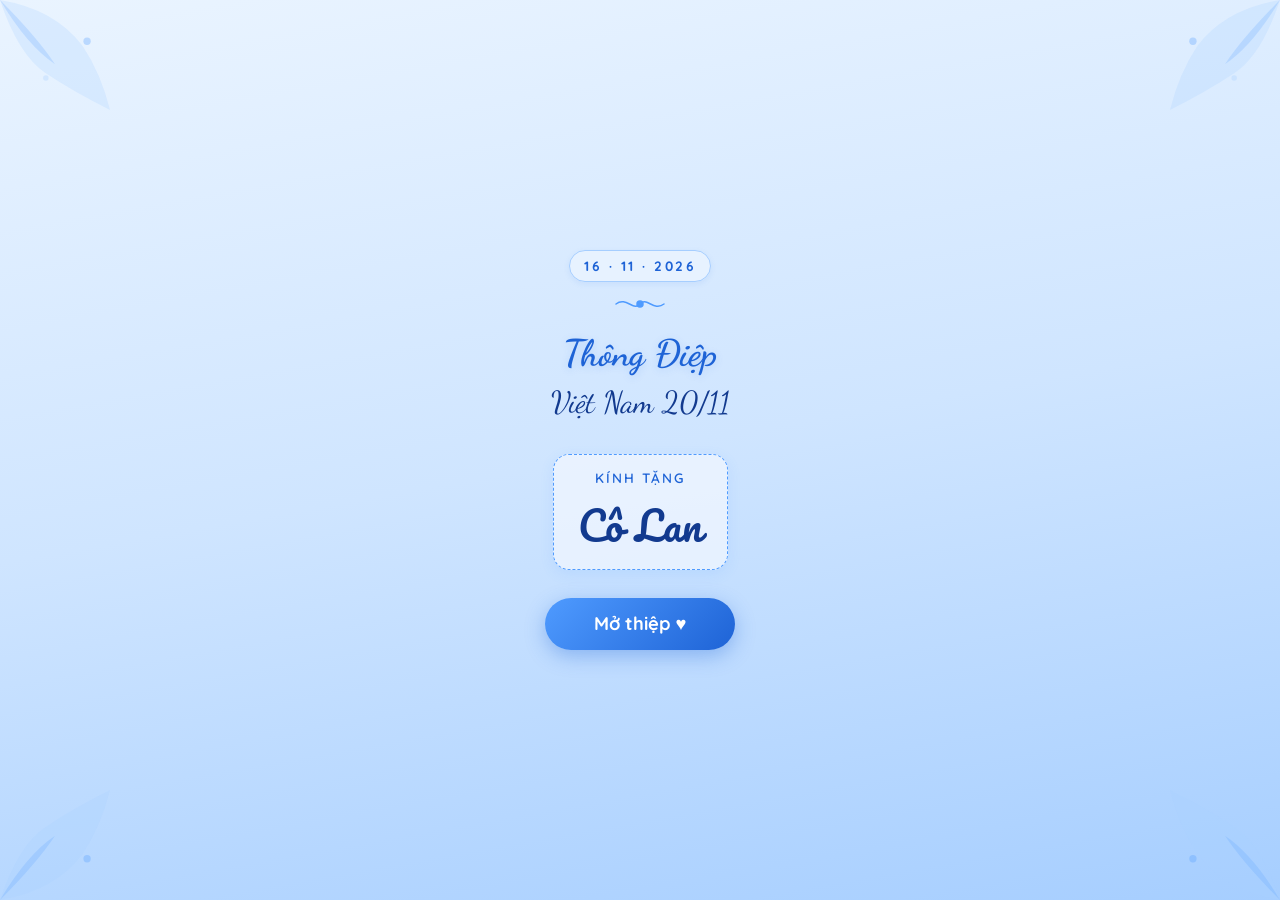
==== index.html @ c769ddce "Add files via upload" ====
<!DOCTYPE html>
<html lang="vi">

<head>
  <meta charset="UTF-8">
  <meta name="viewport" content="width=device-width, initial-scale=1.0, maximum-scale=5.0">
  <meta name="theme-color" content="#1e63d6">
  <meta name="description" content="Thiệp chúc mừng ngày Nhà giáo Việt Nam 20/11 tương tác đặc biệt tri ân Thầy Cô.">

  <!-- Open Graph metadata -->
  <meta property="og:title" content="Thiệp chúc mừng ngày Nhà giáo Việt Nam 20/11">
  <meta property="og:description" content="Món quà tinh thần tri ân Thầy Cô nhân ngày 20/11. Chạm để mở thiệp!">
  <meta property="og:type" content="website">

  <title>Thiệp 20/11</title>

  <!-- Google Fonts hỗ trợ tiếng Việt: Dancing Script, Pacifico, Quicksand -->
  <link rel="preconnect" href="https://fonts.googleapis.com">
  <link rel="preconnect" href="https://fonts.gstatic.com" crossorigin>
  <link
    href="https://fonts.googleapis.com/css2?family=Dancing+Script:wght@600;700&family=Pacifico&family=Quicksand:wght@400;500;600;700&display=swap&subset=vietnamese"
    rel="stylesheet">

  <link rel="stylesheet" href="style.css">
</head>

<body>
  <!-- Nút điều khiển nhạc nền cố định ở góc trên bên phải -->
  <button id="audio-toggle" class="audio-btn" aria-label="Bật/Tắt âm thanh" style="display: none;">
    <svg class="audio-icon audio-on" viewBox="0 0 24 24" width="22" height="22" fill="none" stroke="currentColor"
      stroke-width="2" stroke-linecap="round" stroke-linejoin="round">
      <polygon points="11 5 6 9 2 9 2 15 6 15 11 19 11 5"></polygon>
      <path d="M15.54 8.46a5 5 0 0 1 0 7.07"></path>
      <path d="M19.07 4.93a10 10 0 0 1 0 14.14"></path>
    </svg>
    <svg class="audio-icon audio-off" viewBox="0 0 24 24" width="22" height="22" fill="none" stroke="currentColor"
      stroke-width="2" stroke-linecap="round" stroke-linejoin="round" style="display: none;">
      <polygon points="11 5 6 9 2 9 2 15 6 15 11 19 11 5"></polygon>
      <line x1="23" y1="9" x2="17" y2="15"></line>
      <line x1="17" y1="9" x2="23" y2="15"></line>
    </svg>
  </button>
  <audio id="bg-music" loop preload="none">
    <source src="assets/music.mp3" type="audio/mpeg">
  </audio>

  <!-- ==================== MÀN 1: THIỆP CHÀO ==================== -->
  <section id="screen-1" class="screen screen-active" aria-label="Màn chào thiệp 20/11">
    <!-- Hoa văn nhẹ góc trên trái -->
    <svg class="corner-ornament corner-top-left" viewBox="0 0 120 120" aria-hidden="true">
      <path d="M0,0 Q60,10 90,50 Q110,80 120,120 Q80,100 50,80 Q20,60 0,0 Z" fill="var(--blue-200)" opacity="0.25" />
      <path d="M0,0 Q30,50 60,70 Q40,40 0,0 Z" fill="var(--blue-400)" opacity="0.2" />
      <circle cx="95" cy="45" r="4" fill="var(--blue-400)" opacity="0.3" />
      <circle cx="50" cy="85" r="3" fill="var(--blue-200)" opacity="0.3" />
    </svg>

    <!-- Hoa văn nhẹ góc trên phải -->
    <svg class="corner-ornament corner-top-right" viewBox="0 0 120 120" aria-hidden="true">
      <path d="M120,0 Q60,10 30,50 Q10,80 0,120 Q40,100 70,80 Q100,60 120,0 Z" fill="var(--blue-200)" opacity="0.25" />
      <path d="M120,0 Q90,50 60,70 Q80,40 120,0 Z" fill="var(--blue-400)" opacity="0.2" />
      <circle cx="25" cy="45" r="4" fill="var(--blue-400)" opacity="0.3" />
      <circle cx="70" cy="85" r="3" fill="var(--blue-200)" opacity="0.3" />
    </svg>

    <!-- Hoa văn nhẹ góc dưới trái -->
    <svg class="corner-ornament corner-bottom-left" viewBox="0 0 120 120" aria-hidden="true">
      <path d="M0,120 Q60,110 90,70 Q110,40 120,0 Q80,20 50,40 Q20,60 0,120 Z" fill="var(--blue-200)" opacity="0.25" />
      <path d="M0,120 Q30,70 60,50 Q40,80 0,120 Z" fill="var(--blue-400)" opacity="0.2" />
      <circle cx="95" cy="75" r="4" fill="var(--blue-400)" opacity="0.3" />
    </svg>

    <!-- Hoa văn nhẹ góc dưới phải -->
    <svg class="corner-ornament corner-bottom-right" viewBox="0 0 120 120" aria-hidden="true">
      <path d="M120,120 Q60,110 30,70 Q10,40 0,0 Q40,20 70,40 Q100,60 120,120 Z" fill="var(--blue-200)"
        opacity="0.25" />
      <path d="M120,120 Q90,70 60,50 Q80,80 120,120 Z" fill="var(--blue-400)" opacity="0.2" />
      <circle cx="25" cy="75" r="4" fill="var(--blue-400)" opacity="0.3" />
    </svg>

    <!-- Container chứa bong bóng và trái tim xanh bay lên -->
    <div id="floating-elements" class="floating-container" aria-hidden="true"></div>

    <!-- Nội dung chính màn 1 -->
    <div class="screen1-content">
      <div class="badge-date">16 · 11 · 2026</div>

      <!-- Dải ruy băng hoa văn mềm mại -->
      <div class="ribbon-icon">
        <svg viewBox="0 0 60 24" width="60" height="24" fill="none" stroke="var(--blue-400)" stroke-width="1.5"
          stroke-linecap="round">
          <path d="M6 12 C16 4, 24 20, 30 12 C36 4, 44 20, 54 12" />
          <circle cx="30" cy="12" r="3" fill="var(--blue-400)" />
        </svg>
      </div>

      <h1 id="screen1-title" class="screen1-title">Thông Điệp</h1>
      <p id="screen1-subtitle" class="screen1-subtitle">Việt Nam 20/11</p>

      <div class="recipient-box">
        <span class="recipient-label">Kính tặng</span>
        <h2 id="screen1-recipient" class="screen1-recipient">[TÊN THẦY/CÔ]</h2>
      </div>

      <button id="btn-open-card" class="btn-primary breathe-animation" aria-label="Mở thiệp chúc mừng">
        <span>Mở thiệp ♥</span>
      </button>
    </div>
  </section>

  <!-- ==================== MÀN 2: BẦU TRỜI ĐÊM ==================== -->
  <section id="screen-2" class="screen" aria-label="Màn bầu trời đêm sao sáng">
    <!-- Canvas vẽ 80-120 sao và sao băng -->
    <canvas id="sky-canvas"></canvas>

    <!-- Dải núi xa 2 lớp tạo chiều sâu -->
    <svg class="mountains-svg" viewBox="0 0 1440 320" preserveAspectRatio="none" aria-hidden="true">
      <!-- Lớp núi xa (nhạt hơn, navy-700) -->
      <path d="M0,190 Q180,90 380,160 T820,110 T1200,150 T1440,120 L1440,320 L0,320 Z" fill="var(--navy-700)"
        opacity="0.6" />
      <!-- Lớp núi gần (đậm hơn, navy-900) -->
      <path d="M0,230 Q280,140 600,210 T1100,170 T1440,220 L1440,320 L0,320 Z" fill="var(--navy-900)" opacity="0.95" />
    </svg>

    <!-- Khu vực hoa sen phát sáng giữa màn hình -->
    <div class="screen2-center">
      <div id="lotus-button" class="lotus-wrapper" role="button" tabindex="0"
        aria-label="Chạm vào bông sen để mở bức thư">
        <!-- SVG Hoa sen thanh thoát với cánh xanh ngọc nhạt và viền cyan phát sáng -->
        <svg class="lotus-svg" viewBox="0 0 140 100" width="140" height="100">
          <defs>
            <filter id="lotus-glow-filter" x="-30%" y="-30%" width="160%" height="160%">
              <feGaussianBlur stdDeviation="6" result="blur" />
              <feComposite in="SourceGraphic" in2="blur" operator="over" />
            </filter>
            <linearGradient id="petalGrad" x1="0%" y1="100%" x2="0%" y2="0%">
              <stop offset="0%" stop-color="var(--blue-400)" stop-opacity="0.6" />
              <stop offset="60%" stop-color="var(--blue-200)" stop-opacity="0.9" />
              <stop offset="100%" stop-color="var(--cyan-glow)" stop-opacity="1" />
            </linearGradient>
            <linearGradient id="centerGrad" x1="0%" y1="100%" x2="0%" y2="0%">
              <stop offset="0%" stop-color="var(--blue-600)" />
              <stop offset="70%" stop-color="var(--blue-200)" />
              <stop offset="100%" stop-color="var(--cyan-glow)" />
            </linearGradient>
          </defs>

          <!-- Lá đỡ bên dưới hoa sen -->
          <path d="M25,85 C45,72 95,72 115,85 C95,95 45,95 25,85 Z" fill="var(--navy-700)" stroke="var(--blue-400)"
            stroke-width="1.5" opacity="0.8" />

          <!-- Cánh ngoài tầng 1 (trái & phải) -->
          <path class="petal petal-outer-left" d="M70,80 C30,70 12,45 20,28 C32,25 55,50 70,80 Z" fill="url(#petalGrad)"
            stroke="var(--cyan-glow)" stroke-width="1.2" />
          <path class="petal petal-outer-right" d="M70,80 C110,70 128,45 120,28 C108,25 85,50 70,80 Z"
            fill="url(#petalGrad)" stroke="var(--cyan-glow)" stroke-width="1.2" />

          <!-- Cánh tầng 2 (trung tâm vừa) -->
          <path class="petal petal-mid-left" d="M70,80 C45,60 32,35 44,18 C58,16 68,45 70,80 Z" fill="url(#petalGrad)"
            stroke="var(--cyan-glow)" stroke-width="1.2" />
          <path class="petal petal-mid-right" d="M70,80 C95,60 108,35 96,18 C82,16 72,45 70,80 Z" fill="url(#petalGrad)"
            stroke="var(--cyan-glow)" stroke-width="1.2" />

          <!-- Cánh chính giữa vươn cao -->
          <path class="petal petal-center" d="M70,80 C56,50 56,22 70,8 C84,22 84,50 70,80 Z" fill="url(#centerGrad)"
            stroke="var(--cyan-glow)" stroke-width="1.5" />

          <!-- Tâm nhụy sen phát sáng nhạt -->
          <circle cx="70" cy="74" r="5" fill="var(--star-yellow)" opacity="0.9" />
          <circle cx="64" cy="73" r="2" fill="var(--star-yellow)" opacity="0.8" />
          <circle cx="76" cy="73" r="2" fill="var(--star-yellow)" opacity="0.8" />
        </svg>

        <!-- Hiệu ứng vòng hào quang tỏa ra dưới hoa sen -->
        <div class="lotus-aura"></div>
      </div>

      <!-- Dòng gợi ý nhẹ nhàng phía dưới hoa sen -->
      <p class="lotus-hint">Chạm vào bông sen</p>
    </div>
  </section>

  <!-- ==================== MÀN 3 MỚI: MÃ QR ==================== -->
  <section id="screen-3" class="screen" aria-label="Màn quét mã QR khám phá thêm">
    <div class="qr-screen-container">
      <h2 class="qr-screen-title">Quét mã để xem 💙</h2>

      <div class="qr-grid">
        <!-- Thẻ QR 1: Lời cảm ơn -->
        <a href="noidung/loi-cam-on.html" class="qr-card" title="Xem Lời cảm ơn">
          <div class="qr-image-wrapper">
            <img src="assets/qr/loi-cam-on.png" alt="Mã QR Lời cảm ơn" class="qr-img" onerror="this.classList.add('qr-img-error'); this.nextElementSibling.classList.add('qr-fallback-visible');">
            <div class="qr-fallback">
              <span class="qr-fallback-icon">📱</span>
              <span class="qr-fallback-text">Chưa có mã QR</span>
            </div>
          </div>
          <span class="qr-label">Lời cảm ơn</span>
        </a>

        <!-- Thẻ QR 2: Thông điệp -->
        <a href="noidung/thong-diep.html" class="qr-card" title="Xem Thông điệp">
          <div class="qr-image-wrapper">
            <img src="assets/qr/thong-diep.png" alt="Mã QR Thông điệp" class="qr-img" onerror="this.classList.add('qr-img-error'); this.nextElementSibling.classList.add('qr-fallback-visible');">
            <div class="qr-fallback">
              <span class="qr-fallback-icon">📱</span>
              <span class="qr-fallback-text">Chưa có mã QR</span>
            </div>
          </div>
          <span class="qr-label">Thông điệp</span>
        </a>

        <!-- Thẻ QR 3: Nguồn tham khảo -->
        <a href="noidung/nguon-tham-khao.html" class="qr-card" title="Xem Nguồn tham khảo">
          <div class="qr-image-wrapper">
            <img src="assets/qr/nguon-tham-khao.png" alt="Mã QR Nguồn tham khảo" class="qr-img" onerror="this.classList.add('qr-img-error'); this.nextElementSibling.classList.add('qr-fallback-visible');">
            <div class="qr-fallback">
              <span class="qr-fallback-icon">📱</span>
              <span class="qr-fallback-text">Chưa có mã QR</span>
            </div>
          </div>
          <span class="qr-label">Nguồn tham khảo</span>
        </a>

        <!-- Thẻ QR 4: Bảng phân công -->
        <a href="noidung/bang-phan-cong.html" class="qr-card" title="Xem Bảng phân công">
          <div class="qr-image-wrapper">
            <img src="assets/qr/bang-phan-cong.png" alt="Mã QR Bảng phân công" class="qr-img" onerror="this.classList.add('qr-img-error'); this.nextElementSibling.classList.add('qr-fallback-visible');">
            <div class="qr-fallback">
              <span class="qr-fallback-icon">📱</span>
              <span class="qr-fallback-text">Chưa có mã QR</span>
            </div>
          </div>
          <span class="qr-label">Bảng phân công</span>
        </a>
      </div>

      <!-- 2 Nút hành động phía dưới lưới -->
      <div class="qr-screen-actions">
        <button id="btn-open-letter" class="btn-primary btn-read-letter" aria-label="Mở bức thư tri ân">
          <span>Đọc thư 💌</span>
        </button>
        <button id="btn-back-to-screen2" class="btn-qr-back" aria-label="Quay lại bầu trời đêm">
          <span>← Quay lại</span>
        </button>
      </div>
    </div>
  </section>

  <!-- ==================== BỨC THƯ (MÀN PHỤ / MODAL) ==================== -->
  <div id="screen-letter" class="letter-modal" aria-hidden="true" role="dialog" aria-modal="true" aria-label="Bức thư tri ân Thầy Cô">
    <div class="letter-modal-backdrop">
      <article class="letter-card">
        <!-- Nút đóng "×" tròn ở góc phải trên: quay về Màn QR -->
        <button id="btn-close-letter" class="btn-close" aria-label="Đóng thư và quay lại màn mã QR">
          <span>×</span>
        </button>

        <!-- Tiêu đề thư -->
        <header class="letter-header">
          <h2 id="letter-title" class="letter-title">Gửi [TÊN NGƯỜI NHẬN] – nhân ngày 20/11 🎉💙</h2>
        </header>

        <!-- Khung giấy thư có kẻ dòng cuộn được -->
        <div id="letter-scroll" class="letter-scroll-area">
          <div id="letter-text" class="letter-body"></div>

          <!-- Chữ ký người gửi ở cuối thư -->
          <footer class="letter-footer">
            <p class="signature-label">Kính chúc Thầy Cô,</p>
            <p id="letter-signature" class="signature-name">[TÊN CỦA TÔI]</p>
          </footer>
        </div>

        <!-- Nút bỏ qua hiệu ứng gõ chữ -->
        <div class="letter-controls">
          <button id="btn-skip-typewriter" class="btn-skip" aria-label="Bỏ qua hiệu ứng gõ chữ và hiện toàn bộ">
            Bỏ qua hiệu ứng
          </button>
        </div>
      </article>
    </div>
  </div>

  <script src="script.js"></script>
</body>

</html>
---- style.css ----
/* ============================================================
   THIỆP CHÚC MỪNG 20/11 - BẢNG MÀU CHỦ ĐẠO XANH DƯƠNG
   Tuân thủ nghiêm ngặt bảng màu được chỉ định, không dùng màu ngoài
   ============================================================ */
:root {
  --blue-50:   #eaf4ff;  /* Nền sáng màn 1 */
  --blue-100:  #cfe5ff;  /* Gợi ý, viền phụ */
  --blue-200:  #a6ceff;  /* Viền thư, cánh hoa sen, bong bóng */
  --blue-400:  #4f9bff;  /* Nút nhấn, màu rực */
  --blue-600:  #1e63d6;  /* Tiêu đề, nút chính, điểm nhấn đậm */
  --blue-800:  #123a8f;  /* Chữ ký, chữ nổi bật */
  --navy-900:  #0b1d4a;  /* Nền đêm sâu màn 2 */
  --navy-700:  #1b3a8a;  /* Gradient đêm màn 2 */
  --cyan-glow: #7fd8ff;  /* Ánh sáng sao, viền sen phát quang */
  --paper:     #f4f8ff;  /* Nền giấy thư */
  --ink:       #1a3566;  /* Màu mực chữ thư đạt chuẩn WCAG AA */
  --white:     #ffffff;  /* Trắng tinh khiết cho chữ nút, sao */
  --star-yellow: #fff3b0;/* Ánh sao băng và nhụy hoa sen */

  /* Font gia đình có hỗ trợ tiếng Việt */
  --font-script: "Dancing Script", cursive;
  --font-accent: "Pacifico", cursive;
  --font-body:   "Quicksand", sans-serif;
}

/* Thiết lập cơ bản & Reset */
*, *::before, *::after {
  box-sizing: border-box;
  margin: 0;
  padding: 0;
  -webkit-tap-highlight-color: transparent;
}

html, body {
  width: 100%;
  height: 100%;
  min-height: 100vh;
  min-height: 100dvh;
  overflow-x: hidden;
  background-color: var(--blue-50);
  color: var(--ink);
  font-family: var(--font-body);
  font-size: 16px;
  line-height: 1.6;
}

/* Khung chứa các màn (Single-page app chuyển cảnh mượt 0.8s) */
.screen {
  position: fixed;
  top: 0;
  left: 0;
  width: 100%;
  height: 100%;
  height: 100dvh;
  display: flex;
  flex-direction: column;
  align-items: center;
  justify-content: center;
  opacity: 0;
  visibility: hidden;
  pointer-events: none;
  transition: opacity 0.8s ease-in-out, visibility 0.8s ease-in-out;
  overflow: hidden;
  z-index: 1;
}

.screen.screen-active {
  opacity: 1;
  visibility: visible;
  pointer-events: auto;
  z-index: 10;
}

/* ============================================================
   NÚT ÂM THANH CỐ ĐỊNH (Góc trên bên phải)
   ============================================================ */
.audio-btn {
  position: fixed;
  top: 16px;
  right: 16px;
  width: 48px;
  height: 48px;
  min-width: 44px;
  min-height: 44px;
  border-radius: 50%;
  border: 1.5px solid var(--blue-200);
  background-color: var(--blue-600);
  color: var(--white);
  display: flex;
  align-items: center;
  justify-content: center;
  cursor: pointer;
  z-index: 100;
  box-shadow: 0 4px 12px rgba(11, 29, 74, 0.25);
  transition: transform 0.2s ease, opacity 0.2s ease;
}

.audio-btn:hover {
  transform: scale(1.08);
}

.audio-btn:active {
  transform: scale(0.94);
}

/* ============================================================
   MÀN 1: THIỆP CHÀO
   ============================================================ */
#screen-1 {
  background: linear-gradient(170deg, var(--blue-50) 0%, var(--blue-100) 50%, var(--blue-200) 100%);
}

/* Hoa văn 4 góc bằng SVG thuần túy */
.corner-ornament {
  position: absolute;
  width: 110px;
  height: 110px;
  pointer-events: none;
  z-index: 2;
}

.corner-top-left {
  top: 0;
  left: 0;
}

.corner-top-right {
  top: 0;
  right: 0;
}

.corner-bottom-left {
  bottom: 0;
  left: 0;
}

.corner-bottom-right {
  bottom: 0;
  right: 0;
}

/* Bong bóng và trái tim xanh bay lên từ dưới */
.floating-container {
  position: absolute;
  top: 0;
  left: 0;
  width: 100%;
  height: 100%;
  pointer-events: none;
  overflow: hidden;
  z-index: 3;
}

.floating-item {
  position: absolute;
  bottom: -40px;
  border-radius: 50%;
  opacity: 0;
  animation: floatUp 8s infinite linear;
  pointer-events: none;
}

.floating-bubble {
  border: 1.5px solid var(--blue-400);
  background: radial-gradient(circle at 30% 30%, var(--blue-100), var(--blue-200));
}

.floating-heart {
  background: transparent;
  display: flex;
  align-items: center;
  justify-content: center;
}

.floating-heart svg {
  fill: var(--blue-400);
  opacity: 0.75;
}

@keyframes floatUp {
  0% {
    transform: translateY(0) scale(0.7) rotate(0deg);
    opacity: 0;
  }
  15% {
    opacity: 0.65;
  }
  85% {
    opacity: 0.55;
  }
  100% {
    transform: translateY(calc(-100dvh - 60px)) scale(1.15) rotate(25deg);
    opacity: 0;
  }
}

/* Nội dung trung tâm màn 1 */
.screen1-content {
  position: relative;
  z-index: 5;
  text-align: center;
  padding: 20px 14px;
  max-width: 480px;
  width: 94%;
  display: flex;
  flex-direction: column;
  align-items: center;
}

.badge-date {
  font-size: 0.85rem;
  font-weight: 700;
  letter-spacing: 2.5px;
  color: var(--blue-600);
  background: rgba(234, 244, 255, 0.85);
  border: 1px solid var(--blue-200);
  padding: 4px 14px;
  border-radius: 20px;
  margin-bottom: 10px;
  box-shadow: 0 2px 6px rgba(30, 99, 214, 0.08);
}

.ribbon-icon {
  margin-bottom: 6px;
}

.screen1-title {
  font-family: var(--font-script);
  font-size: clamp(1.45rem, 5vw, 2.3rem);
  color: var(--blue-600);
  line-height: 1.3;
  margin-bottom: 2px;
  text-shadow: 0 2px 8px rgba(30, 99, 214, 0.15);
  white-space: normal;
  word-break: normal;
  max-width: 100%;
}

.screen1-subtitle {
  font-family: var(--font-script);
  font-size: clamp(1.3rem, 4.2vw, 1.9rem);
  color: var(--blue-800);
  margin-bottom: 16px;
}

.recipient-box {
  margin: 10px 0 28px 0;
  padding: 12px 24px;
  background: rgba(244, 248, 255, 0.7);
  border-radius: 16px;
  border: 1px dashed var(--blue-400);
  box-shadow: 0 4px 14px rgba(79, 155, 255, 0.12);
}

.recipient-label {
  display: block;
  font-size: 0.85rem;
  letter-spacing: 2px;
  text-transform: uppercase;
  color: var(--blue-600);
  font-weight: 600;
  margin-bottom: 4px;
}

.screen1-recipient {
  font-family: var(--font-accent);
  font-size: clamp(1.8rem, 5.8vw, 2.5rem);
  color: var(--blue-800);
  font-weight: 400;
  letter-spacing: 0.5px;
}

/* Nút Mở thiệp tròn đẹp với nhịp thở */
.btn-primary {
  min-width: 190px;
  min-height: 52px;
  padding: 14px 34px;
  font-family: var(--font-body);
  font-size: 1.15rem;
  font-weight: 700;
  color: var(--white);
  background: linear-gradient(135deg, var(--blue-400) 0%, var(--blue-600) 100%);
  border: none;
  border-radius: 50px;
  cursor: pointer;
  box-shadow: 0 6px 20px rgba(30, 99, 214, 0.35);
  display: inline-flex;
  align-items: center;
  justify-content: center;
  transition: transform 0.2s ease, box-shadow 0.2s ease;
}

.btn-primary:active {
  transform: scale(0.96);
}

/* Hiệu ứng nhịp thở scale 1 -> 1.05 */
.breathe-animation {
  animation: breathePulse 2.4s ease-in-out infinite;
}

@keyframes breathePulse {
  0%, 100% {
    transform: scale(1);
    box-shadow: 0 6px 18px rgba(30, 99, 214, 0.3);
  }
  50% {
    transform: scale(1.05);
    box-shadow: 0 10px 28px rgba(30, 99, 214, 0.5);
  }
}

/* ============================================================
   MÀN 2: BẦU TRỜI ĐÊM
   ============================================================ */
#screen-2 {
  background: linear-gradient(180deg, var(--navy-900) 0%, var(--navy-700) 75%, var(--navy-900) 100%);
}

#sky-canvas {
  position: absolute;
  top: 0;
  left: 0;
  width: 100%;
  height: 100%;
  z-index: 2;
  display: block;
}

/* Dải núi xa 2 lớp */
.mountains-svg {
  position: absolute;
  bottom: 0;
  left: 0;
  width: 100%;
  height: clamp(140px, 25vh, 260px);
  z-index: 3;
  pointer-events: none;
}

/* Vị trí hoa sen chính giữa */
.screen2-center {
  position: relative;
  z-index: 5;
  display: flex;
  flex-direction: column;
  align-items: center;
  justify-content: center;
  margin-top: -20px;
}

.lotus-wrapper {
  position: relative;
  cursor: pointer;
  display: flex;
  align-items: center;
  justify-content: center;
  padding: 16px;
  min-width: 160px;
  min-height: 120px;
  transition: transform 0.7s cubic-bezier(0.2, 0.8, 0.3, 1), opacity 0.7s ease;
}

.lotus-svg {
  filter: drop-shadow(0 0 16px var(--cyan-glow));
  animation: lotusBreathe 3s ease-in-out infinite;
  transform-origin: center bottom;
}

@keyframes lotusBreathe {
  0%, 100% {
    transform: scale(1);
    filter: drop-shadow(0 0 12px var(--cyan-glow));
  }
  50% {
    transform: scale(1.06);
    filter: drop-shadow(0 0 26px var(--cyan-glow));
  }
}

/* Vòng hào quang bên dưới hoa sen */
.lotus-aura {
  position: absolute;
  bottom: 12px;
  width: 90px;
  height: 24px;
  border-radius: 50%;
  background: radial-gradient(ellipse, var(--cyan-glow) 0%, rgba(127, 216, 255, 0) 70%);
  opacity: 0.6;
  pointer-events: none;
  animation: auraPulse 3s ease-in-out infinite;
}

@keyframes auraPulse {
  0%, 100% {
    opacity: 0.4;
    transform: scale(0.9);
  }
  50% {
    opacity: 0.8;
    transform: scale(1.15);
  }
}

/* Trạng thái hoa sen khi được nhấn nở to */
.lotus-wrapper.blooming {
  transform: scale(2.2);
  opacity: 0;
  pointer-events: none;
}

.lotus-hint {
  margin-top: 18px;
  font-size: 0.98rem;
  letter-spacing: 1.5px;
  color: var(--blue-100);
  font-weight: 500;
  text-shadow: 0 0 8px var(--cyan-glow);
  animation: hintFade 2.4s ease-in-out infinite;
}

@keyframes hintFade {
  0%, 100% { opacity: 0.45; }
  50% { opacity: 1; }
}

/* ============================================================
   MÀN 3 MỚI: MÀN MÃ QR ("QUÉT MÃ ĐỂ XEM 💙")
   ============================================================ */
#screen-3 {
  background: linear-gradient(180deg, var(--navy-900) 0%, var(--navy-700) 75%, var(--navy-900) 100%);
  overflow-y: auto;
}

.qr-screen-container {
  position: relative;
  z-index: 5;
  display: flex;
  flex-direction: column;
  align-items: center;
  justify-content: center;
  width: 100%;
  max-width: 480px;
  padding: 24px 16px;
  box-sizing: border-box;
  animation: qrScreenFade 0.6s cubic-bezier(0.16, 1, 0.3, 1) forwards;
}

@keyframes qrScreenFade {
  0% {
    transform: translateY(20px) scale(0.97);
    opacity: 0;
  }
  100% {
    transform: translateY(0) scale(1);
    opacity: 1;
  }
}

.qr-screen-title {
  font-family: var(--font-script);
  font-size: clamp(2rem, 6.5vw, 2.7rem);
  color: var(--blue-100);
  text-align: center;
  margin-bottom: 20px;
  text-shadow: 0 0 12px var(--cyan-glow);
}

.qr-screen-actions {
  display: flex;
  align-items: center;
  justify-content: center;
  gap: 14px;
  margin-top: 24px;
  width: 100%;
  flex-wrap: wrap;
}

.btn-read-letter {
  min-height: 48px;
  padding: 12px 28px;
  font-size: 1.05rem;
  font-weight: 700;
  border-radius: 30px;
}

.btn-qr-back {
  display: inline-flex;
  align-items: center;
  justify-content: center;
  min-height: 48px;
  min-width: 44px;
  padding: 12px 22px;
  font-family: var(--font-body);
  font-weight: 600;
  font-size: 0.95rem;
  color: var(--blue-100);
  background: transparent;
  border: 1.5px solid var(--blue-400);
  border-radius: 30px;
  cursor: pointer;
  transition: all 0.2s ease;
}

.btn-qr-back:hover {
  background: rgba(79, 155, 255, 0.15);
  color: var(--white);
  border-color: var(--cyan-glow);
}

.btn-qr-back:active {
  transform: scale(0.96);
}

/* ============================================================
   BỨC THƯ (MÀN PHỤ / MODAL)
   ============================================================ */
.letter-modal {
  position: fixed;
  top: 0;
  left: 0;
  width: 100%;
  height: 100%;
  height: 100dvh;
  display: flex;
  align-items: center;
  justify-content: center;
  background: rgba(11, 29, 74, 0.78);
  backdrop-filter: blur(8px);
  -webkit-backdrop-filter: blur(8px);
  z-index: 100;
  opacity: 0;
  visibility: hidden;
  pointer-events: none;
  transition: opacity 0.5s ease-in-out, visibility 0.5s ease-in-out;
}

.letter-modal.modal-active {
  opacity: 1;
  visibility: visible;
  pointer-events: auto;
}

.letter-modal-backdrop {
  width: 100%;
  height: 100%;
  max-width: 100vw;
  display: flex;
  align-items: center;
  justify-content: center;
  padding: 12px;
  box-sizing: border-box;
  overflow: hidden;
}

.letter-card {
  position: relative;
  background-color: var(--paper);
  /* Đường kẻ dòng xanh mờ của trang giấy viết thư */
  background-image: repeating-linear-gradient(
    transparent,
    transparent 31px,
    var(--blue-100) 31px,
    var(--blue-100) 32px
  );
  border: 1.5px solid var(--blue-200);
  border-radius: 18px;
  box-shadow: 0 16px 40px rgba(11, 29, 74, 0.4);
  width: 100%;
  max-width: 420px;
  min-width: 0;
  max-height: 88vh;
  max-height: 88dvh;
  display: flex;
  flex-direction: column;
  padding: 18px 14px 12px 14px;
  overflow: hidden;
  box-sizing: border-box;
  animation: cardSlideUp 0.6s cubic-bezier(0.16, 1, 0.3, 1) forwards;
}

@keyframes cardSlideUp {
  0% {
    transform: translateY(24px) scale(0.96);
    opacity: 0;
  }
  100% {
    transform: translateY(0) scale(1);
    opacity: 1;
  }
}

/* Nút đóng "×" tròn ở góc phải trên */
.btn-close {
  position: absolute;
  top: 10px;
  right: 10px;
  width: 44px;
  height: 44px;
  border-radius: 50%;
  background-color: var(--blue-600);
  color: var(--white);
  border: none;
  font-size: 26px;
  line-height: 1;
  display: flex;
  align-items: center;
  justify-content: center;
  cursor: pointer;
  z-index: 20;
  box-shadow: 0 2px 8px rgba(30, 99, 214, 0.3);
  transition: transform 0.2s ease, background-color 0.2s ease;
}

.btn-close:hover {
  background-color: var(--blue-800);
  transform: scale(1.08);
}

.btn-close:active {
  transform: scale(0.92);
}

.letter-header {
  padding-right: 46px; /* Dành khoảng trống cho nút đóng × */
  margin-bottom: 8px;
  min-width: 0;
  max-width: 100%;
}

.letter-title {
  font-family: var(--font-script);
  font-size: clamp(1.2rem, 4.4vw, 1.6rem);
  color: var(--blue-600);
  line-height: 1.25;
  white-space: normal;
  word-break: break-word;
  overflow-wrap: break-word;
}

/* Vùng cuộn bức thư khi nội dung dài */
.letter-scroll-area {
  flex: 1;
  min-width: 0;
  max-width: 100%;
  overflow-y: auto;
  overflow-x: hidden;
  padding-right: 6px;
  margin-right: -2px;
  scrollbar-width: thin;
  scrollbar-color: var(--blue-400) var(--blue-50);
}

.letter-scroll-area::-webkit-scrollbar {
  width: 5px;
}

.letter-scroll-area::-webkit-scrollbar-track {
  background: var(--blue-50);
  border-radius: 4px;
}

.letter-scroll-area::-webkit-scrollbar-thumb {
  background: var(--blue-400);
  border-radius: 4px;
}

.letter-body {
  font-family: var(--font-body);
  font-size: clamp(0.92rem, 3.6vw, 1.04rem);
  line-height: 32px; /* Khớp với khoảng cách dòng kẻ */
  color: var(--ink);
  white-space: pre-wrap;
  word-break: break-word;
  overflow-wrap: break-word;
  min-width: 0;
  max-width: 100%;
  padding-top: 4px;
}

/* Con trỏ nhấp nháy khi gõ chữ */
.typewriter-cursor {
  display: inline-block;
  width: 2px;
  height: 1.1em;
  background-color: var(--blue-600);
  margin-left: 2px;
  vertical-align: text-bottom;
  animation: cursorBlink 0.8s infinite;
}

@keyframes cursorBlink {
  0%, 100% { opacity: 1; }
  50% { opacity: 0; }
}

.letter-footer {
  margin-top: 24px;
  margin-bottom: 10px;
  text-align: right;
  padding-right: 8px;
  opacity: 0;
  transform: translateY(12px);
  transition: opacity 0.6s ease, transform 0.6s ease;
  pointer-events: none;
}

.letter-footer.revealed {
  opacity: 1;
  transform: translateY(0);
  pointer-events: auto;
}

.signature-label {
  font-size: 0.9rem;
  color: var(--blue-600);
  font-weight: 500;
  margin-bottom: 2px;
}

.signature-name {
  font-family: var(--font-accent);
  font-size: clamp(1.35rem, 4.5vw, 1.7rem);
  color: var(--blue-800);
  font-weight: 400;
}

.qr-grid {
  display: grid;
  grid-template-columns: repeat(2, 1fr);
  gap: 12px;
  justify-items: center;
  width: 100%;
}

.qr-card {
  display: flex;
  flex-direction: column;
  align-items: center;
  text-decoration: none;
  background-color: var(--paper);
  border: 1px solid var(--blue-200);
  border-radius: 12px;
  padding: 8px 6px 10px 6px;
  width: 100%;
  max-width: 168px;
  box-shadow: 0 4px 12px rgba(11, 29, 74, 0.08);
  box-sizing: border-box;
  transition: transform 0.2s ease, box-shadow 0.2s ease, border-color 0.2s ease;
}

.qr-card:hover {
  transform: translateY(-3px);
  box-shadow: 0 8px 20px rgba(30, 99, 214, 0.2);
  border-color: var(--blue-400);
}

.qr-card:active {
  transform: scale(0.97);
}

/* Vùng chứa mã QR: Nền trắng thuần #ffffff, quiet zone tối thiểu 12px, kích thước >= 140x140px */
.qr-image-wrapper {
  width: 140px;
  height: 140px;
  min-width: 140px;
  min-height: 140px;
  background-color: var(--white);
  padding: 12px;
  box-sizing: border-box;
  display: flex;
  align-items: center;
  justify-content: center;
  position: relative;
  border-radius: 4px;
}

.qr-img {
  width: 100%;
  height: 100%;
  object-fit: contain;
  display: block;
  image-rendering: pixelated;
}

.qr-img.qr-img-error {
  display: none;
}

/* Trạng thái Fallback khi chưa có ảnh QR */
.qr-fallback {
  display: none;
  width: 100%;
  height: 100%;
  border: 2px dashed var(--blue-200);
  border-radius: 6px;
  flex-direction: column;
  align-items: center;
  justify-content: center;
  background-color: var(--blue-50);
  color: var(--blue-600);
  padding: 4px;
  box-sizing: border-box;
  text-align: center;
}

.qr-fallback.qr-fallback-visible {
  display: flex;
}

.qr-fallback-icon {
  font-size: 1.4rem;
  margin-bottom: 2px;
}

.qr-fallback-text {
  font-size: 0.72rem;
  font-weight: 600;
  line-height: 1.2;
  color: var(--blue-800);
}

.qr-label {
  margin-top: 8px;
  font-size: 0.86rem;
  font-weight: 600;
  color: var(--blue-800);
  text-align: center;
  line-height: 1.3;
}

/* ============================================================
   GIAO DIỆN CHUNG CHO CÁC TRANG CON TRONG NOIDUNG/
   ============================================================ */
.subpage-body {
  min-height: 100vh;
  min-height: 100dvh;
  background: linear-gradient(175deg, var(--blue-50) 0%, var(--blue-100) 50%, var(--blue-200) 100%);
  padding: 20px 14px 44px 14px;
  display: flex;
  flex-direction: column;
  align-items: center;
  box-sizing: border-box;
}

.subpage-container {
  width: 100%;
  max-width: 860px;
  margin: 0 auto;
}

.btn-back {
  display: inline-flex;
  align-items: center;
  gap: 6px;
  min-height: 44px;
  padding: 8px 18px;
  background-color: var(--blue-600);
  color: var(--white);
  border-radius: 30px;
  text-decoration: none;
  font-family: var(--font-body);
  font-weight: 600;
  font-size: 0.95rem;
  box-shadow: 0 4px 12px rgba(30, 99, 214, 0.25);
  transition: background-color 0.2s ease, transform 0.2s ease;
}

.btn-back:hover {
  background-color: var(--blue-800);
  transform: translateY(-2px);
}

.btn-back:active {
  transform: scale(0.96);
}

.subpage-card {
  background-color: var(--paper);
  border: 1.5px solid var(--blue-200);
  border-radius: 18px;
  box-shadow: 0 12px 36px rgba(11, 29, 74, 0.16);
  padding: 24px 18px;
  margin-top: 16px;
  box-sizing: border-box;
  overflow: hidden;
}

.subpage-title {
  font-family: var(--font-script);
  font-size: clamp(1.85rem, 6vw, 2.6rem);
  color: var(--blue-600);
  text-align: center;
  margin-bottom: 20px;
  padding-bottom: 12px;
  border-bottom: 1.5px solid var(--blue-100);
}

.subpage-content p {
  font-family: var(--font-body);
  font-size: clamp(0.96rem, 3.8vw, 1.05rem);
  line-height: 1.85;
  color: var(--ink);
  margin-bottom: 18px;
  text-align: justify;
}

.subpage-content p:last-child {
  margin-bottom: 0;
}

/* Danh sách Nguồn Tham Khảo */
.ref-list {
  list-style: none;
  padding: 0;
  margin: 0;
  display: flex;
  flex-direction: column;
  gap: 12px;
}

.ref-item {
  padding: 12px 16px;
  background-color: var(--blue-50);
  border: 1px solid var(--blue-100);
  border-left: 4px solid var(--blue-400);
  border-radius: 8px;
  font-family: var(--font-body);
  font-size: 0.98rem;
  line-height: 1.6;
  color: var(--ink);
}

.ref-label {
  font-weight: 700;
  color: var(--blue-800);
}

/* Bảng phân công sticky */
.table-wrapper {
  width: 100%;
  overflow-x: auto;
  -webkit-overflow-scrolling: touch;
  border: 1px solid var(--blue-200);
  border-radius: 10px;
  background-color: var(--white);
}

.assignment-table {
  width: 100%;
  min-width: 860px;
  border-collapse: separate;
  border-spacing: 0;
  font-size: 0.92rem;
  font-family: var(--font-body);
  color: var(--ink);
}

.assignment-table th,
.assignment-table td {
  padding: 12px 14px;
  border-bottom: 1px solid var(--blue-100);
  border-right: 1px solid var(--blue-100);
  text-align: left;
  vertical-align: middle;
}

.assignment-table th {
  background-color: var(--blue-600);
  color: var(--white);
  font-weight: 700;
  white-space: nowrap;
}

/* Cố định cột STT (cột 1) */
.assignment-table th:nth-child(1),
.assignment-table td:nth-child(1) {
  position: sticky;
  left: 0;
  width: 48px;
  min-width: 48px;
  max-width: 48px;
  text-align: center;
  z-index: 2;
  background-color: var(--paper);
}

.assignment-table th:nth-child(1) {
  background-color: var(--blue-800);
  z-index: 5;
}

/* Cố định cột Thành viên (cột 2) */
.assignment-table th:nth-child(2),
.assignment-table td:nth-child(2) {
  position: sticky;
  left: 48px;
  width: 116px;
  min-width: 116px;
  max-width: 116px;
  z-index: 2;
  background-color: var(--paper);
  box-shadow: 2px 0 5px rgba(11, 29, 74, 0.08);
  font-weight: 600;
}

.assignment-table td:nth-child(2) {
  color: var(--blue-800);
}

.assignment-table th:nth-child(2) {
  background-color: var(--blue-800);
  color: var(--white);
  z-index: 5;
}

.status-tag {
  display: inline-block;
  padding: 4px 10px;
  border-radius: 12px;
  background-color: var(--blue-100);
  color: var(--blue-800);
  font-weight: 600;
  font-size: 0.82rem;
  white-space: nowrap;
}

/* Thanh nút điều khiển thư */
.letter-controls {
  display: flex;
  justify-content: flex-end;
  padding-top: 10px;
  border-top: 1px solid var(--blue-100);
  margin-top: 6px;
}

.btn-skip {
  background: transparent;
  color: var(--blue-600);
  border: 1px solid var(--blue-400);
  border-radius: 20px;
  padding: 6px 14px;
  font-size: 0.82rem;
  font-weight: 600;
  min-height: 44px;
  cursor: pointer;
  transition: all 0.2s ease;
}

.btn-skip:hover {
  background-color: var(--blue-100);
}

.btn-skip:active {
  transform: scale(0.96);
}

/* ============================================================
   TÔN TRỌNG PREFERS-REDUCED-MOTION
   ============================================================ */
@media (prefers-reduced-motion: reduce) {
  *, *::before, *::after {
    animation-duration: 0.01ms !important;
    animation-iteration-count: 1 !important;
    transition-duration: 0.01ms !important;
    scroll-behavior: auto !important;
  }
  
  .floating-item {
    display: none !important;
  }

  .lotus-svg {
    animation: none !important;
    filter: drop-shadow(0 0 14px var(--cyan-glow));
  }
}

/* ============================================================
   RESPONSIVE CHO MÀN HÌNH LỚN & DESKTOP (Tới 1440px)
   ============================================================ */
@media (min-width: 768px) {
  .screen1-content {
    max-width: 540px;
  }
  .letter-card {
    max-width: 580px;
    padding: 32px 30px 24px 30px;
  }
  .lotus-svg {
    width: 170px;
    height: 120px;
  }
}

@media (min-width: 900px) {
  .qr-grid {
    grid-template-columns: repeat(4, 1fr);
  }
  .letter-card {
    max-width: 760px;
  }
}
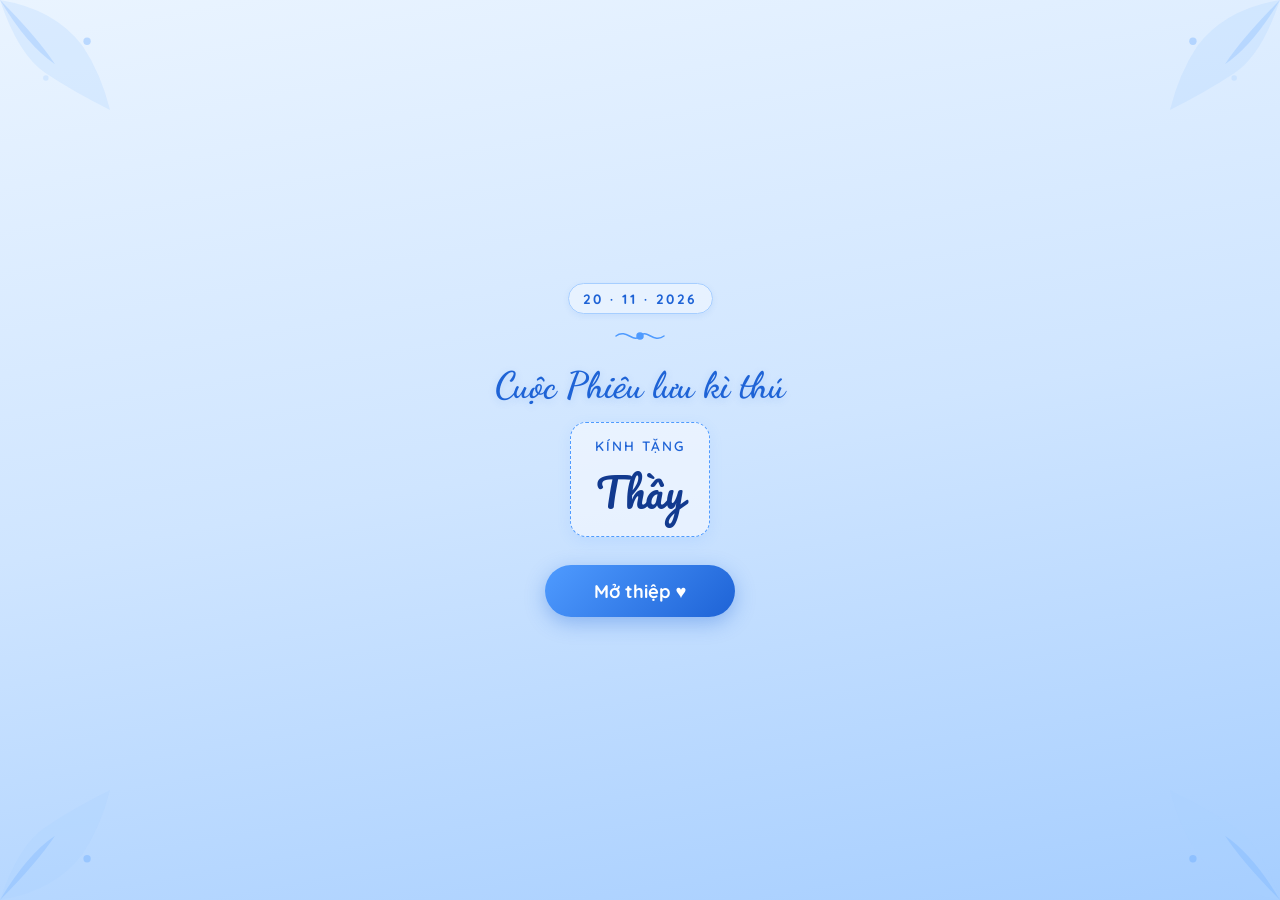
==== commit 488a104a: "Add files via upload" ====
--- a/index.html
+++ b/index.html
@@ -5,14 +5,15 @@
   <meta charset="UTF-8">
   <meta name="viewport" content="width=device-width, initial-scale=1.0, maximum-scale=5.0">
   <meta name="theme-color" content="#1e63d6">
-  <meta name="description" content="Thiệp chúc mừng ngày Nhà giáo Việt Nam 20/11 tương tác đặc biệt tri ân Thầy Cô.">
+  <meta name="description" content="Cuộc Phiêu lưu kì thú - Tri ân Thầy nhân ngày Nhà giáo Việt Nam 20/11.">
 
   <!-- Open Graph metadata -->
-  <meta property="og:title" content="Thiệp chúc mừng ngày Nhà giáo Việt Nam 20/11">
-  <meta property="og:description" content="Món quà tinh thần tri ân Thầy Cô nhân ngày 20/11. Chạm để mở thiệp!">
+  <meta property="og:title" content="Cuộc Phiêu lưu kì thú - Tri ân Thầy 20/11">
+  <meta property="og:description"
+    content="Cuộc Phiêu lưu kì thú - Món quà tinh thần tri ân Thầy nhân ngày 20/11. Chạm để mở thiệp!">
   <meta property="og:type" content="website">
 
-  <title>Thiệp 20/11</title>
+  <title>Cuộc Phiêu lưu kì thú</title>
 
   <!-- Google Fonts hỗ trợ tiếng Việt: Dancing Script, Pacifico, Quicksand -->
   <link rel="preconnect" href="https://fonts.googleapis.com">
@@ -82,7 +83,7 @@
 
     <!-- Nội dung chính màn 1 -->
     <div class="screen1-content">
-      <div class="badge-date">16 · 11 · 2026</div>
+      <div class="badge-date">20 · 11 · 2026</div>
 
       <!-- Dải ruy băng hoa văn mềm mại -->
       <div class="ribbon-icon">
@@ -93,12 +94,11 @@
         </svg>
       </div>
 
-      <h1 id="screen1-title" class="screen1-title">Thông Điệp</h1>
-      <p id="screen1-subtitle" class="screen1-subtitle">Việt Nam 20/11</p>
+      <h1 id="screen1-title" class="screen1-title">Cuộc Phiêu lưu kì thú</h1>
 
       <div class="recipient-box">
         <span class="recipient-label">Kính tặng</span>
-        <h2 id="screen1-recipient" class="screen1-recipient">[TÊN THẦY/CÔ]</h2>
+        <h2 id="screen1-recipient" class="screen1-recipient">Thầy</h2>
       </div>
 
       <button id="btn-open-card" class="btn-primary breathe-animation" aria-label="Mở thiệp chúc mừng">
@@ -107,7 +107,6 @@
     </div>
   </section>
 
-  <!-- ==================== MÀN 2: BẦU TRỜI ĐÊM ==================== -->
   <section id="screen-2" class="screen" aria-label="Màn bầu trời đêm sao sáng">
     <!-- Canvas vẽ 80-120 sao và sao băng -->
     <canvas id="sky-canvas"></canvas>
@@ -188,7 +187,8 @@
         <!-- Thẻ QR 1: Lời cảm ơn -->
         <a href="noidung/loi-cam-on.html" class="qr-card" title="Xem Lời cảm ơn">
           <div class="qr-image-wrapper">
-            <img src="assets/qr/loi-cam-on.png" alt="Mã QR Lời cảm ơn" class="qr-img" onerror="this.classList.add('qr-img-error'); this.nextElementSibling.classList.add('qr-fallback-visible');">
+            <img src="assets/qr/loi-cam-on.png" alt="Mã QR Lời cảm ơn" class="qr-img"
+              onerror="this.classList.add('qr-img-error'); this.nextElementSibling.classList.add('qr-fallback-visible');">
             <div class="qr-fallback">
               <span class="qr-fallback-icon">📱</span>
               <span class="qr-fallback-text">Chưa có mã QR</span>
@@ -200,7 +200,8 @@
         <!-- Thẻ QR 2: Thông điệp -->
         <a href="noidung/thong-diep.html" class="qr-card" title="Xem Thông điệp">
           <div class="qr-image-wrapper">
-            <img src="assets/qr/thong-diep.png" alt="Mã QR Thông điệp" class="qr-img" onerror="this.classList.add('qr-img-error'); this.nextElementSibling.classList.add('qr-fallback-visible');">
+            <img src="assets/qr/thong-diep.png" alt="Mã QR Thông điệp" class="qr-img"
+              onerror="this.classList.add('qr-img-error'); this.nextElementSibling.classList.add('qr-fallback-visible');">
             <div class="qr-fallback">
               <span class="qr-fallback-icon">📱</span>
               <span class="qr-fallback-text">Chưa có mã QR</span>
@@ -212,7 +213,8 @@
         <!-- Thẻ QR 3: Nguồn tham khảo -->
         <a href="noidung/nguon-tham-khao.html" class="qr-card" title="Xem Nguồn tham khảo">
           <div class="qr-image-wrapper">
-            <img src="assets/qr/nguon-tham-khao.png" alt="Mã QR Nguồn tham khảo" class="qr-img" onerror="this.classList.add('qr-img-error'); this.nextElementSibling.classList.add('qr-fallback-visible');">
+            <img src="assets/qr/nguon-tham-khao.png" alt="Mã QR Nguồn tham khảo" class="qr-img"
+              onerror="this.classList.add('qr-img-error'); this.nextElementSibling.classList.add('qr-fallback-visible');">
             <div class="qr-fallback">
               <span class="qr-fallback-icon">📱</span>
               <span class="qr-fallback-text">Chưa có mã QR</span>
@@ -224,7 +226,8 @@
         <!-- Thẻ QR 4: Bảng phân công -->
         <a href="noidung/bang-phan-cong.html" class="qr-card" title="Xem Bảng phân công">
           <div class="qr-image-wrapper">
-            <img src="assets/qr/bang-phan-cong.png" alt="Mã QR Bảng phân công" class="qr-img" onerror="this.classList.add('qr-img-error'); this.nextElementSibling.classList.add('qr-fallback-visible');">
+            <img src="assets/qr/bang-phan-cong.png" alt="Mã QR Bảng phân công" class="qr-img"
+              onerror="this.classList.add('qr-img-error'); this.nextElementSibling.classList.add('qr-fallback-visible');">
             <div class="qr-fallback">
               <span class="qr-fallback-icon">📱</span>
               <span class="qr-fallback-text">Chưa có mã QR</span>
@@ -247,7 +250,8 @@
   </section>
 
   <!-- ==================== BỨC THƯ (MÀN PHỤ / MODAL) ==================== -->
-  <div id="screen-letter" class="letter-modal" aria-hidden="true" role="dialog" aria-modal="true" aria-label="Bức thư tri ân Thầy Cô">
+  <div id="screen-letter" class="letter-modal" aria-hidden="true" role="dialog" aria-modal="true"
+    aria-label="Bức thư tri ân Thầy">
     <div class="letter-modal-backdrop">
       <article class="letter-card">
         <!-- Nút đóng "×" tròn ở góc phải trên: quay về Màn QR -->
@@ -257,7 +261,7 @@
 
         <!-- Tiêu đề thư -->
         <header class="letter-header">
-          <h2 id="letter-title" class="letter-title">Gửi [TÊN NGƯỜI NHẬN] – nhân ngày 20/11 🎉💙</h2>
+          <h2 id="letter-title" class="letter-title">Gửi Thầy – nhân ngày 20/11 🎉💙</h2>
         </header>
 
         <!-- Khung giấy thư có kẻ dòng cuộn được -->
@@ -266,15 +270,15 @@
 
           <!-- Chữ ký người gửi ở cuối thư -->
           <footer class="letter-footer">
-            <p class="signature-label">Kính chúc Thầy Cô,</p>
-            <p id="letter-signature" class="signature-name">[TÊN CỦA TÔI]</p>
+            <p class="signature-label">Kính chúc Thầy,</p>
+            <p id="letter-signature" class="signature-name">Phương Anh, Hồng Hạnh, Quốc Huy, Minh Thư</p>
           </footer>
         </div>
 
         <!-- Nút bỏ qua hiệu ứng gõ chữ -->
         <div class="letter-controls">
           <button id="btn-skip-typewriter" class="btn-skip" aria-label="Bỏ qua hiệu ứng gõ chữ và hiện toàn bộ">
-            Bỏ qua hiệu ứng
+            Hi hi
           </button>
         </div>
       </article>
--- a/style.css
+++ b/style.css
@@ -3,35 +3,51 @@
    Tuân thủ nghiêm ngặt bảng màu được chỉ định, không dùng màu ngoài
    ============================================================ */
 :root {
-  --blue-50:   #eaf4ff;  /* Nền sáng màn 1 */
-  --blue-100:  #cfe5ff;  /* Gợi ý, viền phụ */
-  --blue-200:  #a6ceff;  /* Viền thư, cánh hoa sen, bong bóng */
-  --blue-400:  #4f9bff;  /* Nút nhấn, màu rực */
-  --blue-600:  #1e63d6;  /* Tiêu đề, nút chính, điểm nhấn đậm */
-  --blue-800:  #123a8f;  /* Chữ ký, chữ nổi bật */
-  --navy-900:  #0b1d4a;  /* Nền đêm sâu màn 2 */
-  --navy-700:  #1b3a8a;  /* Gradient đêm màn 2 */
-  --cyan-glow: #7fd8ff;  /* Ánh sáng sao, viền sen phát quang */
-  --paper:     #f4f8ff;  /* Nền giấy thư */
-  --ink:       #1a3566;  /* Màu mực chữ thư đạt chuẩn WCAG AA */
-  --white:     #ffffff;  /* Trắng tinh khiết cho chữ nút, sao */
-  --star-yellow: #fff3b0;/* Ánh sao băng và nhụy hoa sen */
+  --blue-50: #eaf4ff;
+  /* Nền sáng màn 1 */
+  --blue-100: #cfe5ff;
+  /* Gợi ý, viền phụ */
+  --blue-200: #a6ceff;
+  /* Viền thư, cánh hoa sen, bong bóng */
+  --blue-400: #4f9bff;
+  /* Nút nhấn, màu rực */
+  --blue-600: #1e63d6;
+  /* Tiêu đề, nút chính, điểm nhấn đậm */
+  --blue-800: #123a8f;
+  /* Chữ ký, chữ nổi bật */
+  --navy-900: #0b1d4a;
+  /* Nền đêm sâu màn 2 */
+  --navy-700: #1b3a8a;
+  /* Gradient đêm màn 2 */
+  --cyan-glow: #7fd8ff;
+  /* Ánh sáng sao, viền sen phát quang */
+  --paper: #f4f8ff;
+  /* Nền giấy thư */
+  --ink: #1a3566;
+  /* Màu mực chữ thư đạt chuẩn WCAG AA */
+  --white: #ffffff;
+  /* Trắng tinh khiết cho chữ nút, sao */
+  --star-yellow: #fff3b0;
+  /* Ánh sao băng và nhụy hoa sen */
 
   /* Font gia đình có hỗ trợ tiếng Việt */
   --font-script: "Dancing Script", cursive;
   --font-accent: "Pacifico", cursive;
-  --font-body:   "Quicksand", sans-serif;
+  --font-body: "Quicksand", sans-serif;
 }
 
 /* Thiết lập cơ bản & Reset */
-*, *::before, *::after {
+*,
+*::before,
+*::after {
   box-sizing: border-box;
   margin: 0;
   padding: 0;
   -webkit-tap-highlight-color: transparent;
 }
 
-html, body {
+html,
+body {
   width: 100%;
   height: 100%;
   min-height: 100vh;
@@ -71,9 +87,6 @@
   z-index: 10;
 }
 
-/* ============================================================
-   NÚT ÂM THANH CỐ ĐỊNH (Góc trên bên phải)
-   ============================================================ */
 .audio-btn {
   position: fixed;
   top: 16px;
@@ -103,14 +116,10 @@
   transform: scale(0.94);
 }
 
-/* ============================================================
-   MÀN 1: THIỆP CHÀO
-   ============================================================ */
 #screen-1 {
   background: linear-gradient(170deg, var(--blue-50) 0%, var(--blue-100) 50%, var(--blue-200) 100%);
 }
 
-/* Hoa văn 4 góc bằng SVG thuần túy */
 .corner-ornament {
   position: absolute;
   width: 110px;
@@ -182,12 +191,15 @@
     transform: translateY(0) scale(0.7) rotate(0deg);
     opacity: 0;
   }
+
   15% {
     opacity: 0.65;
   }
+
   85% {
     opacity: 0.55;
   }
+
   100% {
     transform: translateY(calc(-100dvh - 60px)) scale(1.15) rotate(25deg);
     opacity: 0;
@@ -300,10 +312,13 @@
 }
 
 @keyframes breathePulse {
-  0%, 100% {
+
+  0%,
+  100% {
     transform: scale(1);
     box-shadow: 0 6px 18px rgba(30, 99, 214, 0.3);
   }
+
   50% {
     transform: scale(1.05);
     box-shadow: 0 10px 28px rgba(30, 99, 214, 0.5);
@@ -368,10 +383,13 @@
 }
 
 @keyframes lotusBreathe {
-  0%, 100% {
+
+  0%,
+  100% {
     transform: scale(1);
     filter: drop-shadow(0 0 12px var(--cyan-glow));
   }
+
   50% {
     transform: scale(1.06);
     filter: drop-shadow(0 0 26px var(--cyan-glow));
@@ -392,10 +410,13 @@
 }
 
 @keyframes auraPulse {
-  0%, 100% {
+
+  0%,
+  100% {
     opacity: 0.4;
     transform: scale(0.9);
   }
+
   50% {
     opacity: 0.8;
     transform: scale(1.15);
@@ -420,8 +441,15 @@
 }
 
 @keyframes hintFade {
-  0%, 100% { opacity: 0.45; }
-  50% { opacity: 1; }
+
+  0%,
+  100% {
+    opacity: 0.45;
+  }
+
+  50% {
+    opacity: 1;
+  }
 }
 
 /* ============================================================
@@ -451,6 +479,7 @@
     transform: translateY(20px) scale(0.97);
     opacity: 0;
   }
+
   100% {
     transform: translateY(0) scale(1);
     opacity: 1;
@@ -557,12 +586,10 @@
   position: relative;
   background-color: var(--paper);
   /* Đường kẻ dòng xanh mờ của trang giấy viết thư */
-  background-image: repeating-linear-gradient(
-    transparent,
-    transparent 31px,
-    var(--blue-100) 31px,
-    var(--blue-100) 32px
-  );
+  background-image: repeating-linear-gradient(transparent,
+      transparent 31px,
+      var(--blue-100) 31px,
+      var(--blue-100) 32px);
   border: 1.5px solid var(--blue-200);
   border-radius: 18px;
   box-shadow: 0 16px 40px rgba(11, 29, 74, 0.4);
@@ -584,6 +611,7 @@
     transform: translateY(24px) scale(0.96);
     opacity: 0;
   }
+
   100% {
     transform: translateY(0) scale(1);
     opacity: 1;
@@ -622,7 +650,8 @@
 }
 
 .letter-header {
-  padding-right: 46px; /* Dành khoảng trống cho nút đóng × */
+  padding-right: 46px;
+  /* Dành khoảng trống cho nút đóng × */
   margin-bottom: 8px;
   min-width: 0;
   max-width: 100%;
@@ -668,7 +697,8 @@
 .letter-body {
   font-family: var(--font-body);
   font-size: clamp(0.92rem, 3.6vw, 1.04rem);
-  line-height: 32px; /* Khớp với khoảng cách dòng kẻ */
+  line-height: 32px;
+  /* Khớp với khoảng cách dòng kẻ */
   color: var(--ink);
   white-space: pre-wrap;
   word-break: break-word;
@@ -690,8 +720,15 @@
 }
 
 @keyframes cursorBlink {
-  0%, 100% { opacity: 1; }
-  50% { opacity: 0; }
+
+  0%,
+  100% {
+    opacity: 1;
+  }
+
+  50% {
+    opacity: 0;
+  }
 }
 
 .letter-footer {
@@ -1059,13 +1096,16 @@
    TÔN TRỌNG PREFERS-REDUCED-MOTION
    ============================================================ */
 @media (prefers-reduced-motion: reduce) {
-  *, *::before, *::after {
+
+  *,
+  *::before,
+  *::after {
     animation-duration: 0.01ms !important;
     animation-iteration-count: 1 !important;
     transition-duration: 0.01ms !important;
     scroll-behavior: auto !important;
   }
-  
+
   .floating-item {
     display: none !important;
   }
@@ -1083,10 +1123,12 @@
   .screen1-content {
     max-width: 540px;
   }
+
   .letter-card {
     max-width: 580px;
     padding: 32px 30px 24px 30px;
   }
+
   .lotus-svg {
     width: 170px;
     height: 120px;
@@ -1097,7 +1139,8 @@
   .qr-grid {
     grid-template-columns: repeat(4, 1fr);
   }
+
   .letter-card {
     max-width: 760px;
   }
-}
+}
